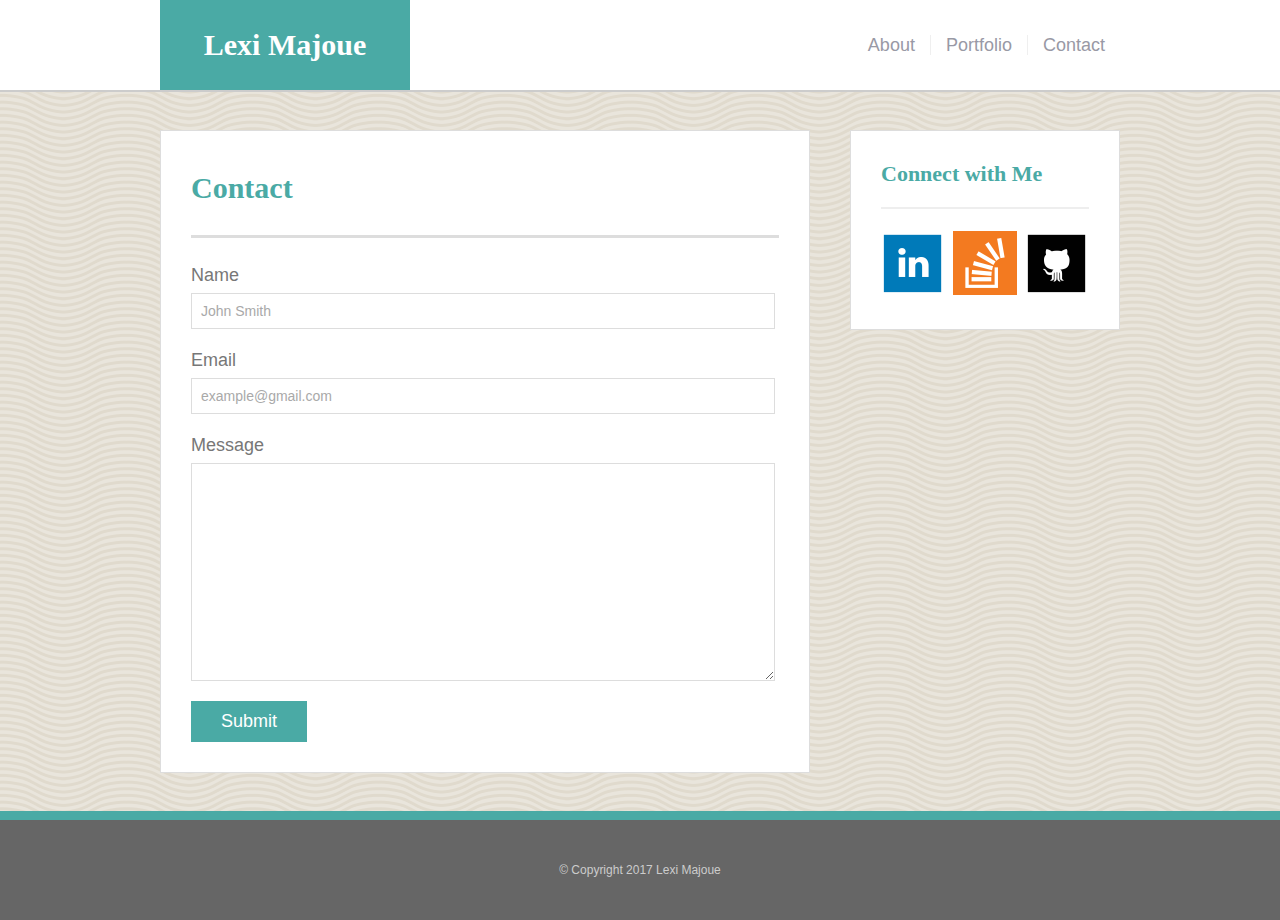
==== contact.html @ 85c3d74a "Adding homework to repo" ====
<!DOCTYPE html>
<html lang="en">
<head>
	<title>Lexi Majoue</title>

	<meta charset="UTF-8">

	<link rel="stylesheet" type="text/css" href="assets/css/reset.css">
	<link rel="stylesheet" type="text/css" href="assets/css/style.css">
</head>
<body>
	<!-- "wrapper" div for sticky footer -->
	<div class="wrapper">

		<header>
			<div id="header_block">
				<div id="header_name_text_block"><h1 id="header_name_text">Lexi Majoue</h1></div>
				<nav>
					<div class="nav_link"><p><a href="index.html">About</a></p></div>
					<div class="nav_vertical_bar"></div>
					<div class="nav_link"><p><a href="portfolio.html">Portfolio</a></p></div>
					<div class="nav_vertical_bar"></div>
					<div class="nav_link"><p><a href="contact.html">Contact</a></p></div>
				</nav>
			</div>
		</header>

		<div id="main_block">
			<section>
				<h2>Contact</h2>
				<div id="section_grey_line"></div>
				
				<form>
					<label>Name</label><br/>
					<input type="text" name="name" value="John Smith"><br/><br/>

					<label>Email</label><br/>
					<input type="email" name="email" value="example@gmail.com"><br/><br/>

					<label>Message</label><br/>
					<textarea name="message"></textarea><br/>

					<div id="submit_button"><input type="submit" value="Submit"></div>
				</form>
			</section>

			<aside>
				<h3>Connect with Me</h3>
				<div id="aside_grey_line"></div>
				<div id="social_images">
					    <a href="https://www.linkedin.com/in/lexi-majoue-9a8bbbab/" target="_blank">
        <img src="assets/images/LinkedIn.png" alt="LinkedIn">
        </a>
           <a href="https://stackoverflow.com/users/7742231/lexi-majoue?tab=profile" target="_blank">
        <img src="assets/images/Stack.png" alt="Stack Overflow">
        </a>
          <a href="https://github.com/lexluther2125" target="_blank">
        <img src="assets/images/GitHub.png" alt="GitHub">
        </a>
				</div>
			</aside>
		</div>
	
		<!-- "push" div for sticky footer -->
		<div class="push"></div>
	</div>

	<footer>
		<div id="footer_text">&copy; Copyright 2017 Lexi Majoue</div>
	</footer>
</body>
</html>
---- assets/css/style.css ----
/* sticky footer - see http://ryanfait.com/resources/footer-stick-to-bottom-of-page/ */
* {
	margin: 0
}

html, body {
	height: 100%;
}

.wrapper {
	min-height: 100%;
	height: auto !important;
	height: 100%;
	margin: 0 auto -109px;
}

.push {
	height: 109px;
}


/* selectors for all HTML tags across all pages */
body {
	background: url('../images/subtle-background.png') #ffffff; 
	margin: 0px;
	padding: 0px;

	font-family: 'Arial', 'Helvetica Neue', Helvetica, sans-serif;
	font-size: 18px;
	color: #777777;
}

a {
	color: #9999A5;
	text-decoration: none;
}

h1, h2, h3 {
	font-family: 'Georgia', Times, Times New Roman, serif;
	font-weight: bold;
	font-size: 30px;
	color: #4aaaa5;
}

h3 {
	font-size: 22px
}


/* selectors for header content */
header {
	background: #ffffff;
	border-bottom: 2px solid #cccccc;
}

#header_block {
	width: 960px;
	height: 90px;
	margin: 0px auto;

	display: flex;
	align-items: center;
	justify-content: space-between;
}

#header_name_text_block {
	background: #4aaaa5;
	width: 250px;
	height: 90px;

	display: flex;
	align-items: center;
}

#header_name_text {
	margin: auto;
	color: white;
}


/* selectors for nav content */
nav {
	height: 20px;
	display: flex;
	justify-content: flex-end;
}

.nav_link {
	background: white;
	height: 100%;
	padding: 0px 15px;

	transition: all 0.2s linear;
}

.nav_link:hover {
	background: #efefef;
}

.nav_vertical_bar {
	background: #efefef;
	width: 1px; 
	height: 100%;
}


/* selectors for main content (section + aside) */
#main_block {
	width: 960px;
	margin: 38px auto;

	display: flex;
	justify-content: space-between;
}

section, aside {
	background: #ffffff;
	border: 1px solid #dddddd;
	width: 588px;
	padding: 40px 30px 30px 30px;
}

section p {
	line-height: 190%;
}

#section_grey_line {
	background: #dddddd;
	height: 3px;
	margin: 30px 0 20px 0;
}

aside {
	width: 208px;
	height: 133px;
	padding: 30px 30px 35px 30px;
}

aside img {
	width: 64px;
	height: 64px;

	transition: all 0.2s linear;
}

aside img:hover {
	opacity: 0.7;
}

#aside_grey_line {
	background: #EEEEEE;
	height: 2px;
	margin: 20px 0 22px 0;
}

#social_images {
	display: flex;
	justify-content: space-between;
}


/* selectors for footer content */
footer {
	background: #666666;
	border-top: 9px solid #4aaaa5;
	height: 100px;

	display: flex;
	align-items: center;
	justify-content: center;
}

#footer_text {
	font-size: 12px;
	color: #cccccc;
}


/* selectors unique to index.html*/
#profile_image {
	margin: 10px 25px 10px 0px;
	float: left;
}


/* selectors unique to portfolio.html*/
#portfolio_pic_block {
	width: 588px;
	margin-top: 40px;
	display: flex;
	justify-content: space-between;
	flex-wrap: wrap;
}

.portfolio_pic {
	height: 205px;
	margin-bottom: 56px;
	position: relative;
}

.portfolio_pic:last-child {
	margin-bottom: 0px;
}

.portfolio_pic_text_block {
	background: #4aaaa5;
	width: 100%;
	height: 40px;
	margin-top: 136px;
	padding-top: 20px;
	position: absolute;

	font-family: 'Georgia', Times, Times New Roman, serif;
	font-size: 22px;
	color: white;
	text-align: center;

	transition: all 0.2s linear;
}

.portfolio_pic_text_block:hover {
	background: #777777;
}


/* selectors unique to contact.html */
form {
	margin-top: 27px;
}

input, textarea {
	border: 1px solid #dddddd;
	width: 564px;
	margin-top: 7px;
	padding: 9px;

	font-size: 14px;
	color: #a9a9a9;
}

input[type=submit] {
	background: #4aaaa5;
	border: 0px;
	outline: none;
	width: auto;
	margin-top: 15px;
	padding: 10px 30px;

	font-size: 18px;
	color: white;

	transition: all 0.2s linear;
}

input[type=submit]:hover {
	background: #777777;
}

textarea {
	height: 198px;
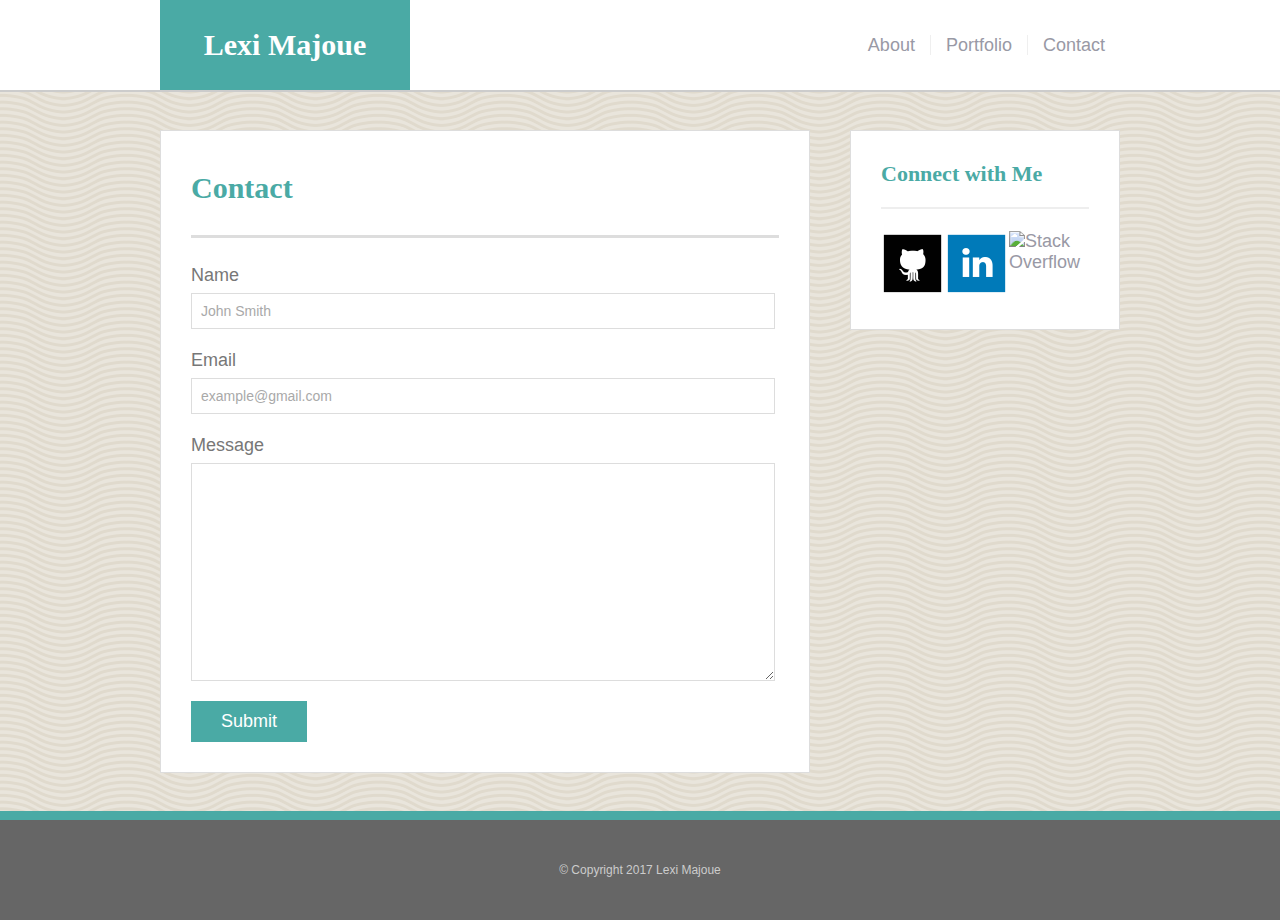
==== commit fb5c149a: "made changes to complete project" ====
--- a/contact.html
+++ b/contact.html
@@ -4,7 +4,6 @@
 	<title>Lexi Majoue</title>
 
 	<meta charset="UTF-8">
-
 	<link rel="stylesheet" type="text/css" href="assets/css/reset.css">
 	<link rel="stylesheet" type="text/css" href="assets/css/style.css">
 </head>
@@ -48,15 +47,15 @@
 				<h3>Connect with Me</h3>
 				<div id="aside_grey_line"></div>
 				<div id="social_images">
-					    <a href="https://www.linkedin.com/in/lexi-majoue-9a8bbbab/" target="_blank">
+				<a href="https://github.com/lexluther2125" target="_blank">
+        <img src="assets/images/GitHub.png" alt="GitHub">
+        </a>
+   <a href="https://www.linkedin.com/in/lexi-majoue-9a8bbbab/" target="_blank">
         <img src="assets/images/LinkedIn.png" alt="LinkedIn">
         </a>
            <a href="https://stackoverflow.com/users/7742231/lexi-majoue?tab=profile" target="_blank">
-        <img src="assets/images/Stack.png" alt="Stack Overflow">
-        </a>
-          <a href="https://github.com/lexluther2125" target="_blank">
-        <img src="assets/images/GitHub.png" alt="GitHub">
-        </a>
+        <img src="assets/images/overflow.png" alt="Stack Overflow">
+        </a>	
 				</div>
 			</aside>
 		</div>
